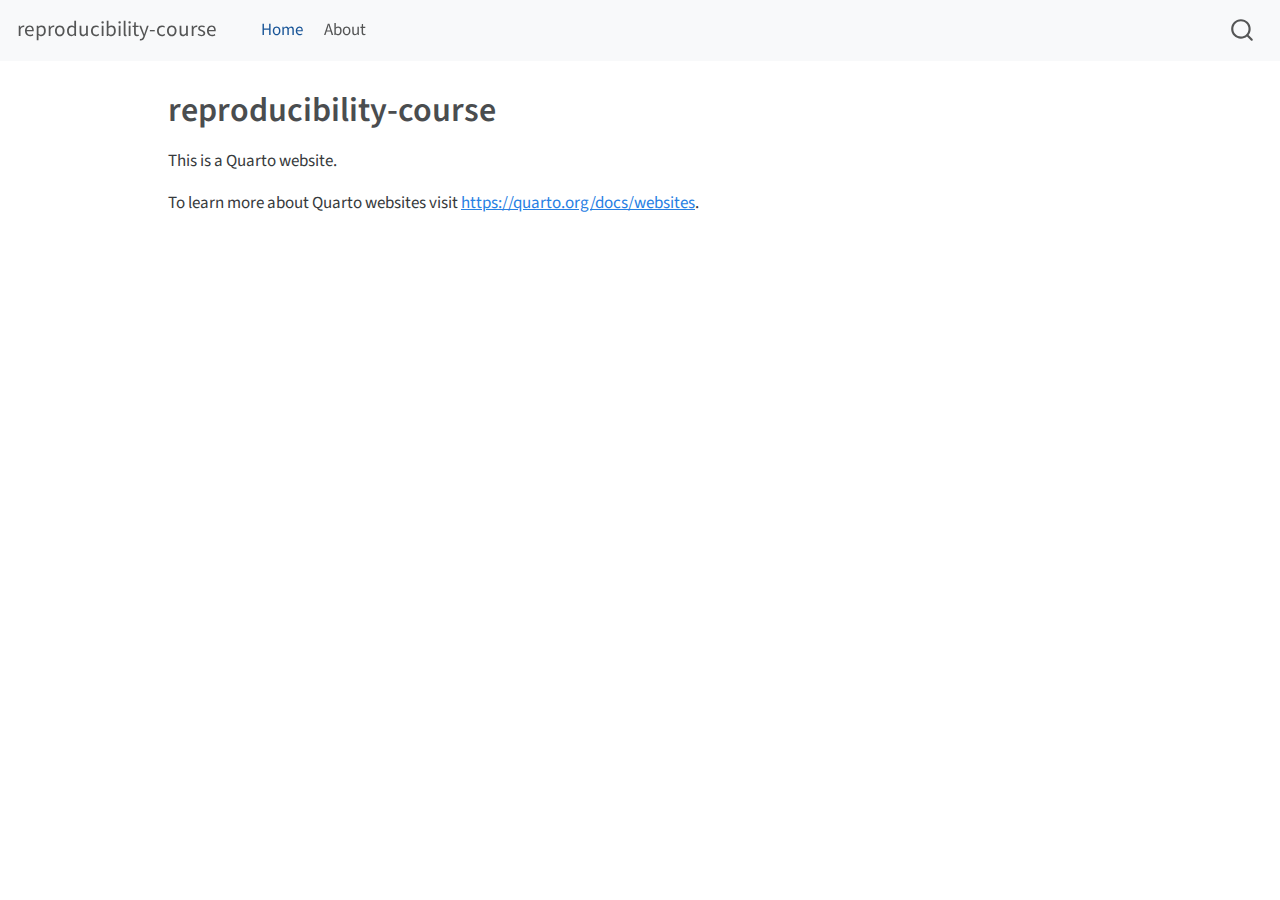
==== index.html @ ea9e001f "Built site for gh-pages" ====
<!DOCTYPE html>
<html xmlns="http://www.w3.org/1999/xhtml" lang="en" xml:lang="en"><head>

<meta charset="utf-8">
<meta name="generator" content="quarto-1.3.321">

<meta name="viewport" content="width=device-width, initial-scale=1.0, user-scalable=yes">


<title>reproducibility-course</title>
<style>
code{white-space: pre-wrap;}
span.smallcaps{font-variant: small-caps;}
div.columns{display: flex; gap: min(4vw, 1.5em);}
div.column{flex: auto; overflow-x: auto;}
div.hanging-indent{margin-left: 1.5em; text-indent: -1.5em;}
ul.task-list{list-style: none;}
ul.task-list li input[type="checkbox"] {
  width: 0.8em;
  margin: 0 0.8em 0.2em -1em; /* quarto-specific, see https://github.com/quarto-dev/quarto-cli/issues/4556 */ 
  vertical-align: middle;
}
</style>


<script src="site_libs/quarto-nav/quarto-nav.js"></script>
<script src="site_libs/quarto-nav/headroom.min.js"></script>
<script src="site_libs/clipboard/clipboard.min.js"></script>
<script src="site_libs/quarto-search/autocomplete.umd.js"></script>
<script src="site_libs/quarto-search/fuse.min.js"></script>
<script src="site_libs/quarto-search/quarto-search.js"></script>
<meta name="quarto:offset" content="./">
<script src="site_libs/quarto-html/quarto.js"></script>
<script src="site_libs/quarto-html/popper.min.js"></script>
<script src="site_libs/quarto-html/tippy.umd.min.js"></script>
<script src="site_libs/quarto-html/anchor.min.js"></script>
<link href="site_libs/quarto-html/tippy.css" rel="stylesheet">
<link href="site_libs/quarto-html/quarto-syntax-highlighting.css" rel="stylesheet" id="quarto-text-highlighting-styles">
<script src="site_libs/bootstrap/bootstrap.min.js"></script>
<link href="site_libs/bootstrap/bootstrap-icons.css" rel="stylesheet">
<link href="site_libs/bootstrap/bootstrap.min.css" rel="stylesheet" id="quarto-bootstrap" data-mode="light">
<script id="quarto-search-options" type="application/json">{
  "location": "navbar",
  "copy-button": false,
  "collapse-after": 3,
  "panel-placement": "end",
  "type": "overlay",
  "limit": 20,
  "language": {
    "search-no-results-text": "No results",
    "search-matching-documents-text": "matching documents",
    "search-copy-link-title": "Copy link to search",
    "search-hide-matches-text": "Hide additional matches",
    "search-more-match-text": "more match in this document",
    "search-more-matches-text": "more matches in this document",
    "search-clear-button-title": "Clear",
    "search-detached-cancel-button-title": "Cancel",
    "search-submit-button-title": "Submit"
  }
}</script>


<link rel="stylesheet" href="styles.css">
</head>

<body class="nav-fixed">

<div id="quarto-search-results"></div>
  <header id="quarto-header" class="headroom fixed-top">
    <nav class="navbar navbar-expand-lg navbar-dark ">
      <div class="navbar-container container-fluid">
      <div class="navbar-brand-container">
    <a class="navbar-brand" href="./index.html">
    <span class="navbar-title">reproducibility-course</span>
    </a>
  </div>
            <div id="quarto-search" class="" title="Search"></div>
          <button class="navbar-toggler" type="button" data-bs-toggle="collapse" data-bs-target="#navbarCollapse" aria-controls="navbarCollapse" aria-expanded="false" aria-label="Toggle navigation" onclick="if (window.quartoToggleHeadroom) { window.quartoToggleHeadroom(); }">
  <span class="navbar-toggler-icon"></span>
</button>
          <div class="collapse navbar-collapse" id="navbarCollapse">
            <ul class="navbar-nav navbar-nav-scroll me-auto">
  <li class="nav-item">
    <a class="nav-link active" href="./index.html" rel="" target="" aria-current="page">
 <span class="menu-text">Home</span></a>
  </li>  
  <li class="nav-item">
    <a class="nav-link" href="./about.html" rel="" target="">
 <span class="menu-text">About</span></a>
  </li>  
</ul>
            <div class="quarto-navbar-tools ms-auto">
</div>
          </div> <!-- /navcollapse -->
      </div> <!-- /container-fluid -->
    </nav>
</header>
<!-- content -->
<div id="quarto-content" class="quarto-container page-columns page-rows-contents page-layout-article page-navbar">
<!-- sidebar -->
<!-- margin-sidebar -->
    <div id="quarto-margin-sidebar" class="sidebar margin-sidebar">
        
    </div>
<!-- main -->
<main class="content" id="quarto-document-content">

<header id="title-block-header" class="quarto-title-block default">
<div class="quarto-title">
<h1 class="title">reproducibility-course</h1>
</div>



<div class="quarto-title-meta">

    
  
    
  </div>
  

</header>

<p>This is a Quarto website.</p>
<p>To learn more about Quarto websites visit <a href="https://quarto.org/docs/websites" class="uri">https://quarto.org/docs/websites</a>.</p>



</main> <!-- /main -->
<script id="quarto-html-after-body" type="application/javascript">
window.document.addEventListener("DOMContentLoaded", function (event) {
  const toggleBodyColorMode = (bsSheetEl) => {
    const mode = bsSheetEl.getAttribute("data-mode");
    const bodyEl = window.document.querySelector("body");
    if (mode === "dark") {
      bodyEl.classList.add("quarto-dark");
      bodyEl.classList.remove("quarto-light");
    } else {
      bodyEl.classList.add("quarto-light");
      bodyEl.classList.remove("quarto-dark");
    }
  }
  const toggleBodyColorPrimary = () => {
    const bsSheetEl = window.document.querySelector("link#quarto-bootstrap");
    if (bsSheetEl) {
      toggleBodyColorMode(bsSheetEl);
    }
  }
  toggleBodyColorPrimary();  
  const icon = "";
  const anchorJS = new window.AnchorJS();
  anchorJS.options = {
    placement: 'right',
    icon: icon
  };
  anchorJS.add('.anchored');
  const isCodeAnnotation = (el) => {
    for (const clz of el.classList) {
      if (clz.startsWith('code-annotation-')) {                     
        return true;
      }
    }
    return false;
  }
  const clipboard = new window.ClipboardJS('.code-copy-button', {
    text: function(trigger) {
      const codeEl = trigger.previousElementSibling.cloneNode(true);
      for (const childEl of codeEl.children) {
        if (isCodeAnnotation(childEl)) {
          childEl.remove();
        }
      }
      return codeEl.innerText;
    }
  });
  clipboard.on('success', function(e) {
    // button target
    const button = e.trigger;
    // don't keep focus
    button.blur();
    // flash "checked"
    button.classList.add('code-copy-button-checked');
    var currentTitle = button.getAttribute("title");
    button.setAttribute("title", "Copied!");
    let tooltip;
    if (window.bootstrap) {
      button.setAttribute("data-bs-toggle", "tooltip");
      button.setAttribute("data-bs-placement", "left");
      button.setAttribute("data-bs-title", "Copied!");
      tooltip = new bootstrap.Tooltip(button, 
        { trigger: "manual", 
          customClass: "code-copy-button-tooltip",
          offset: [0, -8]});
      tooltip.show();    
    }
    setTimeout(function() {
      if (tooltip) {
        tooltip.hide();
        button.removeAttribute("data-bs-title");
        button.removeAttribute("data-bs-toggle");
        button.removeAttribute("data-bs-placement");
      }
      button.setAttribute("title", currentTitle);
      button.classList.remove('code-copy-button-checked');
    }, 1000);
    // clear code selection
    e.clearSelection();
  });
  function tippyHover(el, contentFn) {
    const config = {
      allowHTML: true,
      content: contentFn,
      maxWidth: 500,
      delay: 100,
      arrow: false,
      appendTo: function(el) {
          return el.parentElement;
      },
      interactive: true,
      interactiveBorder: 10,
      theme: 'quarto',
      placement: 'bottom-start'
    };
    window.tippy(el, config); 
  }
  const noterefs = window.document.querySelectorAll('a[role="doc-noteref"]');
  for (var i=0; i<noterefs.length; i++) {
    const ref = noterefs[i];
    tippyHover(ref, function() {
      // use id or data attribute instead here
      let href = ref.getAttribute('data-footnote-href') || ref.getAttribute('href');
      try { href = new URL(href).hash; } catch {}
      const id = href.replace(/^#\/?/, "");
      const note = window.document.getElementById(id);
      return note.innerHTML;
    });
  }
      let selectedAnnoteEl;
      const selectorForAnnotation = ( cell, annotation) => {
        let cellAttr = 'data-code-cell="' + cell + '"';
        let lineAttr = 'data-code-annotation="' +  annotation + '"';
        const selector = 'span[' + cellAttr + '][' + lineAttr + ']';
        return selector;
      }
      const selectCodeLines = (annoteEl) => {
        const doc = window.document;
        const targetCell = annoteEl.getAttribute("data-target-cell");
        const targetAnnotation = annoteEl.getAttribute("data-target-annotation");
        const annoteSpan = window.document.querySelector(selectorForAnnotation(targetCell, targetAnnotation));
        const lines = annoteSpan.getAttribute("data-code-lines").split(",");
        const lineIds = lines.map((line) => {
          return targetCell + "-" + line;
        })
        let top = null;
        let height = null;
        let parent = null;
        if (lineIds.length > 0) {
            //compute the position of the single el (top and bottom and make a div)
            const el = window.document.getElementById(lineIds[0]);
            top = el.offsetTop;
            height = el.offsetHeight;
            parent = el.parentElement.parentElement;
          if (lineIds.length > 1) {
            const lastEl = window.document.getElementById(lineIds[lineIds.length - 1]);
            const bottom = lastEl.offsetTop + lastEl.offsetHeight;
            height = bottom - top;
          }
          if (top !== null && height !== null && parent !== null) {
            // cook up a div (if necessary) and position it 
            let div = window.document.getElementById("code-annotation-line-highlight");
            if (div === null) {
              div = window.document.createElement("div");
              div.setAttribute("id", "code-annotation-line-highlight");
              div.style.position = 'absolute';
              parent.appendChild(div);
            }
            div.style.top = top - 2 + "px";
            div.style.height = height + 4 + "px";
            let gutterDiv = window.document.getElementById("code-annotation-line-highlight-gutter");
            if (gutterDiv === null) {
              gutterDiv = window.document.createElement("div");
              gutterDiv.setAttribute("id", "code-annotation-line-highlight-gutter");
              gutterDiv.style.position = 'absolute';
              const codeCell = window.document.getElementById(targetCell);
              const gutter = codeCell.querySelector('.code-annotation-gutter');
              gutter.appendChild(gutterDiv);
            }
            gutterDiv.style.top = top - 2 + "px";
            gutterDiv.style.height = height + 4 + "px";
          }
          selectedAnnoteEl = annoteEl;
        }
      };
      const unselectCodeLines = () => {
        const elementsIds = ["code-annotation-line-highlight", "code-annotation-line-highlight-gutter"];
        elementsIds.forEach((elId) => {
          const div = window.document.getElementById(elId);
          if (div) {
            div.remove();
          }
        });
        selectedAnnoteEl = undefined;
      };
      // Attach click handler to the DT
      const annoteDls = window.document.querySelectorAll('dt[data-target-cell]');
      for (const annoteDlNode of annoteDls) {
        annoteDlNode.addEventListener('click', (event) => {
          const clickedEl = event.target;
          if (clickedEl !== selectedAnnoteEl) {
            unselectCodeLines();
            const activeEl = window.document.querySelector('dt[data-target-cell].code-annotation-active');
            if (activeEl) {
              activeEl.classList.remove('code-annotation-active');
            }
            selectCodeLines(clickedEl);
            clickedEl.classList.add('code-annotation-active');
          } else {
            // Unselect the line
            unselectCodeLines();
            clickedEl.classList.remove('code-annotation-active');
          }
        });
      }
  const findCites = (el) => {
    const parentEl = el.parentElement;
    if (parentEl) {
      const cites = parentEl.dataset.cites;
      if (cites) {
        return {
          el,
          cites: cites.split(' ')
        };
      } else {
        return findCites(el.parentElement)
      }
    } else {
      return undefined;
    }
  };
  var bibliorefs = window.document.querySelectorAll('a[role="doc-biblioref"]');
  for (var i=0; i<bibliorefs.length; i++) {
    const ref = bibliorefs[i];
    const citeInfo = findCites(ref);
    if (citeInfo) {
      tippyHover(citeInfo.el, function() {
        var popup = window.document.createElement('div');
        citeInfo.cites.forEach(function(cite) {
          var citeDiv = window.document.createElement('div');
          citeDiv.classList.add('hanging-indent');
          citeDiv.classList.add('csl-entry');
          var biblioDiv = window.document.getElementById('ref-' + cite);
          if (biblioDiv) {
            citeDiv.innerHTML = biblioDiv.innerHTML;
          }
          popup.appendChild(citeDiv);
        });
        return popup.innerHTML;
      });
    }
  }
});
</script>
</div> <!-- /content -->



</body></html>
---- site_libs/quarto-html/tippy.css ----
.tippy-box[data-animation=fade][data-state=hidden]{opacity:0}[data-tippy-root]{max-width:calc(100vw - 10px)}.tippy-box{position:relative;background-color:#333;color:#fff;border-radius:4px;font-size:14px;line-height:1.4;white-space:normal;outline:0;transition-property:transform,visibility,opacity}.tippy-box[data-placement^=top]>.tippy-arrow{bottom:0}.tippy-box[data-placement^=top]>.tippy-arrow:before{bottom:-7px;left:0;border-width:8px 8px 0;border-top-color:initial;transform-origin:center top}.tippy-box[data-placement^=bottom]>.tippy-arrow{top:0}.tippy-box[data-placement^=bottom]>.tippy-arrow:before{top:-7px;left:0;border-width:0 8px 8px;border-bottom-color:initial;transform-origin:center bottom}.tippy-box[data-placement^=left]>.tippy-arrow{right:0}.tippy-box[data-placement^=left]>.tippy-arrow:before{border-width:8px 0 8px 8px;border-left-color:initial;right:-7px;transform-origin:center left}.tippy-box[data-placement^=right]>.tippy-arrow{left:0}.tippy-box[data-placement^=right]>.tippy-arrow:before{left:-7px;border-width:8px 8px 8px 0;border-right-color:initial;transform-origin:center right}.tippy-box[data-inertia][data-state=visible]{transition-timing-function:cubic-bezier(.54,1.5,.38,1.11)}.tippy-arrow{width:16px;height:16px;color:#333}.tippy-arrow:before{content:"";position:absolute;border-color:transparent;border-style:solid}.tippy-content{position:relative;padding:5px 9px;z-index:1}
---- site_libs/quarto-html/quarto-syntax-highlighting.css ----
/* quarto syntax highlight colors */
:root {
  --quarto-hl-ot-color: #003B4F;
  --quarto-hl-at-color: #657422;
  --quarto-hl-ss-color: #20794D;
  --quarto-hl-an-color: #5E5E5E;
  --quarto-hl-fu-color: #4758AB;
  --quarto-hl-st-color: #20794D;
  --quarto-hl-cf-color: #003B4F;
  --quarto-hl-op-color: #5E5E5E;
  --quarto-hl-er-color: #AD0000;
  --quarto-hl-bn-color: #AD0000;
  --quarto-hl-al-color: #AD0000;
  --quarto-hl-va-color: #111111;
  --quarto-hl-bu-color: inherit;
  --quarto-hl-ex-color: inherit;
  --quarto-hl-pp-color: #AD0000;
  --quarto-hl-in-color: #5E5E5E;
  --quarto-hl-vs-color: #20794D;
  --quarto-hl-wa-color: #5E5E5E;
  --quarto-hl-do-color: #5E5E5E;
  --quarto-hl-im-color: #00769E;
  --quarto-hl-ch-color: #20794D;
  --quarto-hl-dt-color: #AD0000;
  --quarto-hl-fl-color: #AD0000;
  --quarto-hl-co-color: #5E5E5E;
  --quarto-hl-cv-color: #5E5E5E;
  --quarto-hl-cn-color: #8f5902;
  --quarto-hl-sc-color: #5E5E5E;
  --quarto-hl-dv-color: #AD0000;
  --quarto-hl-kw-color: #003B4F;
}

/* other quarto variables */
:root {
  --quarto-font-monospace: SFMono-Regular, Menlo, Monaco, Consolas, "Liberation Mono", "Courier New", monospace;
}

pre > code.sourceCode > span {
  color: #003B4F;
}

code span {
  color: #003B4F;
}

code.sourceCode > span {
  color: #003B4F;
}

div.sourceCode,
div.sourceCode pre.sourceCode {
  color: #003B4F;
}

code span.ot {
  color: #003B4F;
  font-style: inherit;
}

code span.at {
  color: #657422;
  font-style: inherit;
}

code span.ss {
  color: #20794D;
  font-style: inherit;
}

code span.an {
  color: #5E5E5E;
  font-style: inherit;
}

code span.fu {
  color: #4758AB;
  font-style: inherit;
}

code span.st {
  color: #20794D;
  font-style: inherit;
}

code span.cf {
  color: #003B4F;
  font-style: inherit;
}

code span.op {
  color: #5E5E5E;
  font-style: inherit;
}

code span.er {
  color: #AD0000;
  font-style: inherit;
}

code span.bn {
  color: #AD0000;
  font-style: inherit;
}

code span.al {
  color: #AD0000;
  font-style: inherit;
}

code span.va {
  color: #111111;
  font-style: inherit;
}

code span.bu {
  font-style: inherit;
}

code span.ex {
  font-style: inherit;
}

code span.pp {
  color: #AD0000;
  font-style: inherit;
}

code span.in {
  color: #5E5E5E;
  font-style: inherit;
}

code span.vs {
  color: #20794D;
  font-style: inherit;
}

code span.wa {
  color: #5E5E5E;
  font-style: italic;
}

code span.do {
  color: #5E5E5E;
  font-style: italic;
}

code span.im {
  color: #00769E;
  font-style: inherit;
}

code span.ch {
  color: #20794D;
  font-style: inherit;
}

code span.dt {
  color: #AD0000;
  font-style: inherit;
}

code span.fl {
  color: #AD0000;
  font-style: inherit;
}

code span.co {
  color: #5E5E5E;
  font-style: inherit;
}

code span.cv {
  color: #5E5E5E;
  font-style: italic;
}

code span.cn {
  color: #8f5902;
  font-style: inherit;
}

code span.sc {
  color: #5E5E5E;
  font-style: inherit;
}

code span.dv {
  color: #AD0000;
  font-style: inherit;
}

code span.kw {
  color: #003B4F;
  font-style: inherit;
}

.prevent-inlining {
  content: "</";
}

/*# sourceMappingURL=debc5d5d77c3f9108843748ff7464032.css.map */
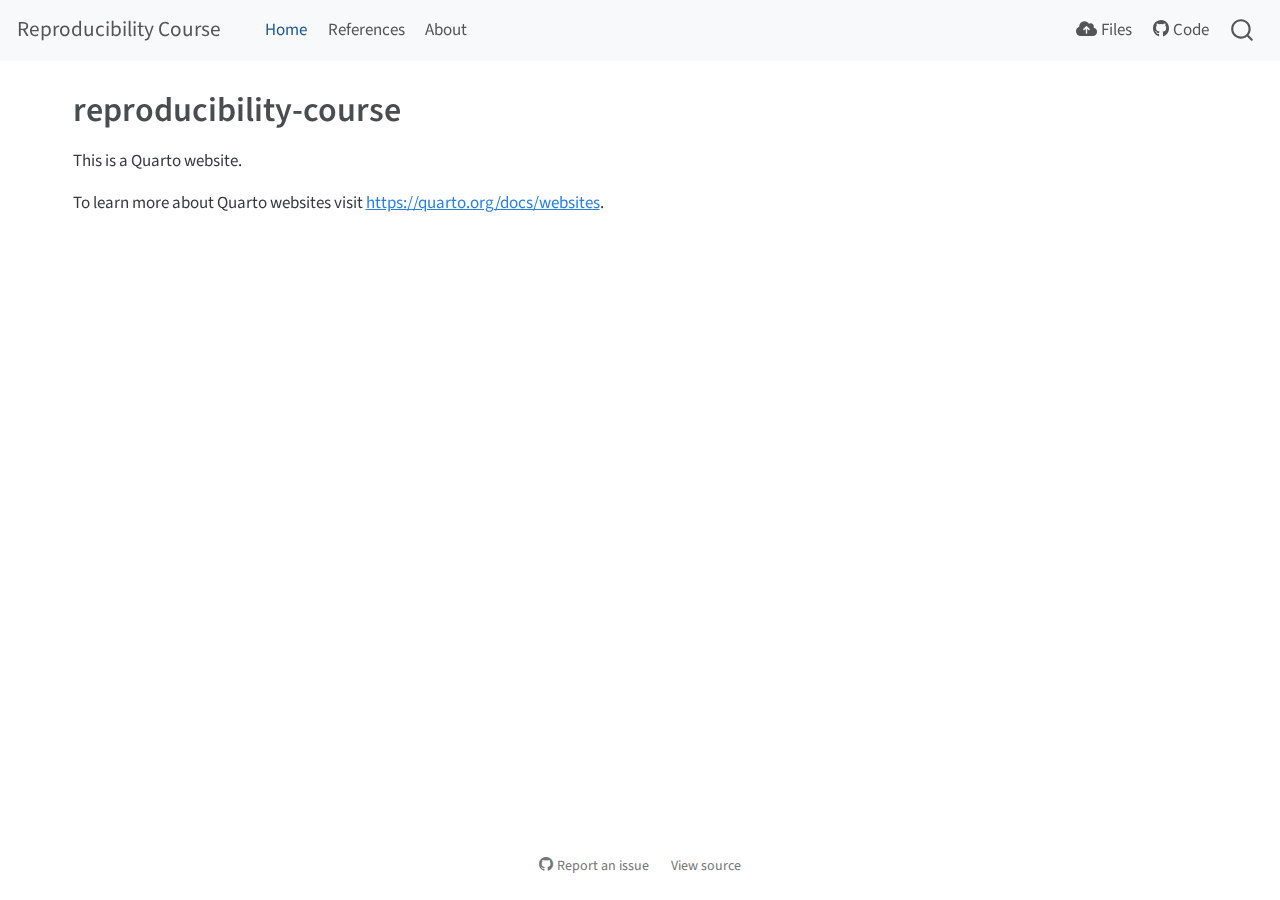
==== commit 1b1846a4: "Built site for gh-pages" ====
--- a/index.html
+++ b/index.html
@@ -2,12 +2,12 @@
 <html xmlns="http://www.w3.org/1999/xhtml" lang="en" xml:lang="en"><head>
 
 <meta charset="utf-8">
-<meta name="generator" content="quarto-1.3.321">
+<meta name="generator" content="quarto-1.3.433">
 
 <meta name="viewport" content="width=device-width, initial-scale=1.0, user-scalable=yes">
 
 
-<title>reproducibility-course</title>
+<title>Reproducibility Course - reproducibility-course</title>
 <style>
 code{white-space: pre-wrap;}
 span.smallcaps{font-variant: small-caps;}
@@ -39,6 +39,8 @@
 <script src="site_libs/bootstrap/bootstrap.min.js"></script>
 <link href="site_libs/bootstrap/bootstrap-icons.css" rel="stylesheet">
 <link href="site_libs/bootstrap/bootstrap.min.css" rel="stylesheet" id="quarto-bootstrap" data-mode="light">
+<link href="site_libs/quarto-contrib/fontawesome6-0.1.0/all.css" rel="stylesheet">
+<link href="site_libs/quarto-contrib/fontawesome6-0.1.0/latex-fontsize.css" rel="stylesheet">
 <script id="quarto-search-options" type="application/json">{
   "location": "navbar",
   "copy-button": false,
@@ -55,7 +57,8 @@
     "search-more-matches-text": "more matches in this document",
     "search-clear-button-title": "Clear",
     "search-detached-cancel-button-title": "Cancel",
-    "search-submit-button-title": "Submit"
+    "search-submit-button-title": "Submit",
+    "search-label": "Search"
   }
 }</script>
 
@@ -71,7 +74,7 @@
       <div class="navbar-container container-fluid">
       <div class="navbar-brand-container">
     <a class="navbar-brand" href="./index.html">
-    <span class="navbar-title">reproducibility-course</span>
+    <span class="navbar-title">Reproducibility Course</span>
     </a>
   </div>
             <div id="quarto-search" class="" title="Search"></div>
@@ -85,40 +88,42 @@
  <span class="menu-text">Home</span></a>
   </li>  
   <li class="nav-item">
+    <a class="nav-link" href="./references.html" rel="" target="">
+ <span class="menu-text">References</span></a>
+  </li>  
+  <li class="nav-item">
     <a class="nav-link" href="./about.html" rel="" target="">
  <span class="menu-text">About</span></a>
   </li>  
 </ul>
-            <div class="quarto-navbar-tools ms-auto">
+            <ul class="navbar-nav navbar-nav-scroll ms-auto">
+  <li class="nav-item">
+    <a class="nav-link" href="https://cloud.uni-hamburg.de/s/JXQ28pptnGPeYK4" rel="" target="">
+ <span class="menu-text"><i class="fa-solid fa-cloud-arrow-up" aria-label="cloud-arrow-up"></i> Files</span></a>
+  </li>  
+  <li class="nav-item">
+    <a class="nav-link" href="https://github.com/lnnrtwttkhn/reproducibility-course/" rel="" target="">
+ <span class="menu-text"><i class="fa-brands fa-github" aria-label="github"></i> Code</span></a>
+  </li>  
+</ul>
+            <div class="quarto-navbar-tools">
 </div>
           </div> <!-- /navcollapse -->
       </div> <!-- /container-fluid -->
     </nav>
 </header>
 <!-- content -->
-<div id="quarto-content" class="quarto-container page-columns page-rows-contents page-layout-article page-navbar">
+<div id="quarto-content" class="quarto-container page-columns page-rows-contents page-layout-full page-navbar">
 <!-- sidebar -->
 <!-- margin-sidebar -->
-    <div id="quarto-margin-sidebar" class="sidebar margin-sidebar">
+    <div id="quarto-margin-sidebar" class="sidebar margin-sidebar zindex-bottom">
         
     </div>
 <!-- main -->
-<main class="content" id="quarto-document-content">
-
-<header id="title-block-header" class="quarto-title-block default">
-<div class="quarto-title">
-<h1 class="title">reproducibility-course</h1>
-</div>
-
-
-
-<div class="quarto-title-meta">
-
-    
-  
-    
-  </div>
-  
+<main class="content column-page" id="quarto-document-content">
+
+<header id="title-block-header">
+<h1 class="title display-7">reproducibility-course</h1>
 
 </header>
 
@@ -128,6 +133,7 @@
 
 
 </main> <!-- /main -->
+<script defer="" data-domain="lennartwittkuhn.com/reproducibility-course" src="https://plausible.io/js/script.js"></script>
 <script id="quarto-html-after-body" type="application/javascript">
 window.document.addEventListener("DOMContentLoaded", function (event) {
   const toggleBodyColorMode = (bsSheetEl) => {
@@ -302,25 +308,90 @@
         });
         selectedAnnoteEl = undefined;
       };
-      // Attach click handler to the DT
-      const annoteDls = window.document.querySelectorAll('dt[data-target-cell]');
-      for (const annoteDlNode of annoteDls) {
-        annoteDlNode.addEventListener('click', (event) => {
-          const clickedEl = event.target;
-          if (clickedEl !== selectedAnnoteEl) {
+      // Handle positioning of the toggle
+      window.addEventListener(
+      "resize",
+      throttle(() => {
+        elRect = undefined;
+        if (selectedAnnoteEl) {
+          selectCodeLines(selectedAnnoteEl);
+        }
+      }, 10)
+      );
+      function throttle(fn, ms) {
+      let throttle = false;
+      let timer;
+        return (...args) => {
+          if(!throttle) { // first call gets through
+              fn.apply(this, args);
+              throttle = true;
+          } else { // all the others get throttled
+              if(timer) clearTimeout(timer); // cancel #2
+              timer = setTimeout(() => {
+                fn.apply(this, args);
+                timer = throttle = false;
+              }, ms);
+          }
+        };
+      }
+      const annoteTargets = window.document.querySelectorAll('.code-annotation-anchor');
+      for (let i=0; i<annoteTargets.length; i++) {
+        const annoteTarget = annoteTargets[i];
+        const targetCell = annoteTarget.getAttribute("data-target-cell");
+        const targetAnnotation = annoteTarget.getAttribute("data-target-annotation");
+        const contentFn = () => {
+          const content = window.document.querySelector(selectorForAnnotation(targetCell, targetAnnotation));
+          if (content) {
+            const tipContent = content.cloneNode(true);
+            tipContent.classList.add("code-annotation-tip-content");
+            return tipContent.outerHTML;
+          }
+        }
+        const config = {
+          allowHTML: true,
+          content: contentFn,
+          onShow: (instance) => {
+            selectCodeLines(instance.reference);
+            instance.reference.classList.add('code-annotation-active');
+            window.tippy.hideAll();
+          },
+          onHide: (instance) => {
             unselectCodeLines();
-            const activeEl = window.document.querySelector('dt[data-target-cell].code-annotation-active');
-            if (activeEl) {
-              activeEl.classList.remove('code-annotation-active');
+            instance.reference.classList.remove('code-annotation-active');
+          },
+          maxWidth: 300,
+          delay: [50, 0],
+          duration: [200, 0],
+          offset: [5, 10],
+          arrow: true,
+          appendTo: function(el) {
+            return el.parentElement.parentElement.parentElement;
+          },
+          interactive: true,
+          interactiveBorder: 10,
+          theme: 'quarto',
+          placement: 'right',
+          popperOptions: {
+            modifiers: [
+            {
+              name: 'flip',
+              options: {
+                flipVariations: false, // true by default
+                allowedAutoPlacements: ['right'],
+                fallbackPlacements: ['right', 'top', 'top-start', 'top-end'],
+              },
+            },
+            {
+              name: 'preventOverflow',
+              options: {
+                mainAxis: false,
+                altAxis: false
+              }
             }
-            selectCodeLines(clickedEl);
-            clickedEl.classList.add('code-annotation-active');
-          } else {
-            // Unselect the line
-            unselectCodeLines();
-            clickedEl.classList.remove('code-annotation-active');
-          }
-        });
+            ]        
+          }      
+        };
+        window.tippy(annoteTarget, config); 
       }
   const findCites = (el) => {
     const parentEl = el.parentElement;
@@ -359,10 +430,24 @@
       });
     }
   }
+    var localhostRegex = new RegExp(/^(?:http|https):\/\/localhost\:?[0-9]*\//);
+      var filterRegex = new RegExp("https:\/\/lennartwittkuhn\.com\/reproducibility-course\/");
+    var isInternal = (href) => {
+        return filterRegex.test(href) || localhostRegex.test(href);
+    }
+    // Inspect non-navigation links and adorn them if external
+ 	var links = window.document.querySelectorAll('a[href]:not(.nav-link):not(.navbar-brand):not(.toc-action):not(.sidebar-link):not(.sidebar-item-toggle):not(.pagination-link):not(.no-external):not([aria-hidden]):not(.dropdown-item)');
+    for (var i=0; i<links.length; i++) {
+      const link = links[i];
+      if (!isInternal(link.href)) {
+          // target, if specified
+          link.setAttribute("target", "_blank");
+      }
+    }
 });
 </script>
 </div> <!-- /content -->
 
 
 
-</body></html>+<footer class="footer"><div class="nav-footer"><div class="nav-footer-center"><div class="toc-actions"><div><i class="bi bi-github"></i></div><div class="action-links"><p><a href="https://github.com/lnnrtwttkhn/reproducibility-course/issues/new" class="toc-action">Report an issue</a></p><p><a href="https://github.com/lnnrtwttkhn/reproducibility-course/blob/main/index.qmd" class="toc-action">View source</a></p></div></div></div></div></footer></body></html>--- a/site_libs/quarto-html/quarto-syntax-highlighting.css
+++ b/site_libs/quarto-html/quarto-syntax-highlighting.css
@@ -1,34 +1,34 @@
 /* quarto syntax highlight colors */
 :root {
-  --quarto-hl-ot-color: #003B4F;
-  --quarto-hl-at-color: #657422;
-  --quarto-hl-ss-color: #20794D;
-  --quarto-hl-an-color: #5E5E5E;
-  --quarto-hl-fu-color: #4758AB;
-  --quarto-hl-st-color: #20794D;
-  --quarto-hl-cf-color: #003B4F;
-  --quarto-hl-op-color: #5E5E5E;
-  --quarto-hl-er-color: #AD0000;
-  --quarto-hl-bn-color: #AD0000;
-  --quarto-hl-al-color: #AD0000;
-  --quarto-hl-va-color: #111111;
-  --quarto-hl-bu-color: inherit;
-  --quarto-hl-ex-color: inherit;
-  --quarto-hl-pp-color: #AD0000;
-  --quarto-hl-in-color: #5E5E5E;
-  --quarto-hl-vs-color: #20794D;
-  --quarto-hl-wa-color: #5E5E5E;
-  --quarto-hl-do-color: #5E5E5E;
-  --quarto-hl-im-color: #00769E;
-  --quarto-hl-ch-color: #20794D;
-  --quarto-hl-dt-color: #AD0000;
-  --quarto-hl-fl-color: #AD0000;
-  --quarto-hl-co-color: #5E5E5E;
-  --quarto-hl-cv-color: #5E5E5E;
-  --quarto-hl-cn-color: #8f5902;
-  --quarto-hl-sc-color: #5E5E5E;
-  --quarto-hl-dv-color: #AD0000;
-  --quarto-hl-kw-color: #003B4F;
+  --quarto-hl-al-color: #ff5555;
+  --quarto-hl-an-color: #75715e;
+  --quarto-hl-at-color: #f92672;
+  --quarto-hl-bn-color: #ae81ff;
+  --quarto-hl-bu-color: #66D9EF;
+  --quarto-hl-ch-color: #e6db74;
+  --quarto-hl-co-color: #75715e;
+  --quarto-hl-cv-color: #75715e;
+  --quarto-hl-cn-color: #ae81ff;
+  --quarto-hl-cf-color: #f92672;
+  --quarto-hl-dt-color: #66d9ef;
+  --quarto-hl-dv-color: #ae81ff;
+  --quarto-hl-do-color: #75715e;
+  --quarto-hl-er-color: #ff5555;
+  --quarto-hl-ex-color: #a6e22e;
+  --quarto-hl-fl-color: #ae81ff;
+  --quarto-hl-fu-color: #a6e22e;
+  --quarto-hl-im-color: #f92672;
+  --quarto-hl-in-color: #f1fa8c;
+  --quarto-hl-kw-color: #f92672;
+  --quarto-hl-op-color: #f8f8f2;
+  --quarto-hl-pp-color: #f92672;
+  --quarto-hl-re-color: #75715e;
+  --quarto-hl-sc-color: #ae81ff;
+  --quarto-hl-ss-color: #e6db74;
+  --quarto-hl-st-color: #e6db74;
+  --quarto-hl-va-color: #f8f8f2;
+  --quarto-hl-vs-color: #e6db74;
+  --quarto-hl-wa-color: #ff5555;
 }
 
 /* other quarto variables */
@@ -36,164 +36,141 @@
   --quarto-font-monospace: SFMono-Regular, Menlo, Monaco, Consolas, "Liberation Mono", "Courier New", monospace;
 }
 
+code span.al {
+  font-weight: bold;
+  color: #ff5555;
+}
+
+code span.an {
+  color: #75715e;
+}
+
+code span.at {
+  color: #f92672;
+}
+
+code span.bn {
+  color: #ae81ff;
+}
+
+code span.bu {
+  color: #66D9EF;
+}
+
+code span.ch {
+  color: #e6db74;
+}
+
+code span.co {
+  color: #75715e;
+}
+
+code span.cv {
+  color: #75715e;
+}
+
+code span.cn {
+  color: #ae81ff;
+}
+
+code span.cf {
+  color: #f92672;
+}
+
+code span.dt {
+  font-style: italic;
+  color: #66d9ef;
+}
+
+code span.dv {
+  color: #ae81ff;
+}
+
+code span.do {
+  color: #75715e;
+}
+
+code span.er {
+  color: #ff5555;
+  text-decoration: underline;
+}
+
+code span.ex {
+  font-weight: bold;
+  color: #a6e22e;
+}
+
+code span.fl {
+  color: #ae81ff;
+}
+
+code span.fu {
+  color: #a6e22e;
+}
+
+code span.im {
+  color: #f92672;
+}
+
+code span.in {
+  color: #f1fa8c;
+}
+
+code span.kw {
+  color: #f92672;
+}
+
 pre > code.sourceCode > span {
-  color: #003B4F;
+  color: #f8f8f2;
 }
 
 code span {
-  color: #003B4F;
+  color: #f8f8f2;
 }
 
 code.sourceCode > span {
-  color: #003B4F;
+  color: #f8f8f2;
 }
 
 div.sourceCode,
 div.sourceCode pre.sourceCode {
-  color: #003B4F;
+  color: #f8f8f2;
 }
 
-code span.ot {
-  color: #003B4F;
-  font-style: inherit;
+code span.op {
+  color: #f8f8f2;
 }
 
-code span.at {
-  color: #657422;
-  font-style: inherit;
+code span.pp {
+  color: #f92672;
+}
+
+code span.re {
+  color: #75715e;
+}
+
+code span.sc {
+  color: #ae81ff;
 }
 
 code span.ss {
-  color: #20794D;
-  font-style: inherit;
-}
-
-code span.an {
-  color: #5E5E5E;
-  font-style: inherit;
-}
-
-code span.fu {
-  color: #4758AB;
-  font-style: inherit;
+  color: #e6db74;
 }
 
 code span.st {
-  color: #20794D;
-  font-style: inherit;
-}
-
-code span.cf {
-  color: #003B4F;
-  font-style: inherit;
-}
-
-code span.op {
-  color: #5E5E5E;
-  font-style: inherit;
-}
-
-code span.er {
-  color: #AD0000;
-  font-style: inherit;
-}
-
-code span.bn {
-  color: #AD0000;
-  font-style: inherit;
-}
-
-code span.al {
-  color: #AD0000;
-  font-style: inherit;
+  color: #e6db74;
 }
 
 code span.va {
-  color: #111111;
-  font-style: inherit;
-}
-
-code span.bu {
-  font-style: inherit;
-}
-
-code span.ex {
-  font-style: inherit;
-}
-
-code span.pp {
-  color: #AD0000;
-  font-style: inherit;
-}
-
-code span.in {
-  color: #5E5E5E;
-  font-style: inherit;
+  color: #f8f8f2;
 }
 
 code span.vs {
-  color: #20794D;
-  font-style: inherit;
+  color: #e6db74;
 }
 
 code span.wa {
-  color: #5E5E5E;
-  font-style: italic;
-}
-
-code span.do {
-  color: #5E5E5E;
-  font-style: italic;
-}
-
-code span.im {
-  color: #00769E;
-  font-style: inherit;
-}
-
-code span.ch {
-  color: #20794D;
-  font-style: inherit;
-}
-
-code span.dt {
-  color: #AD0000;
-  font-style: inherit;
-}
-
-code span.fl {
-  color: #AD0000;
-  font-style: inherit;
-}
-
-code span.co {
-  color: #5E5E5E;
-  font-style: inherit;
-}
-
-code span.cv {
-  color: #5E5E5E;
-  font-style: italic;
-}
-
-code span.cn {
-  color: #8f5902;
-  font-style: inherit;
-}
-
-code span.sc {
-  color: #5E5E5E;
-  font-style: inherit;
-}
-
-code span.dv {
-  color: #AD0000;
-  font-style: inherit;
-}
-
-code span.kw {
-  color: #003B4F;
-  font-style: inherit;
+  color: #ff5555;
 }
 
 .prevent-inlining {
